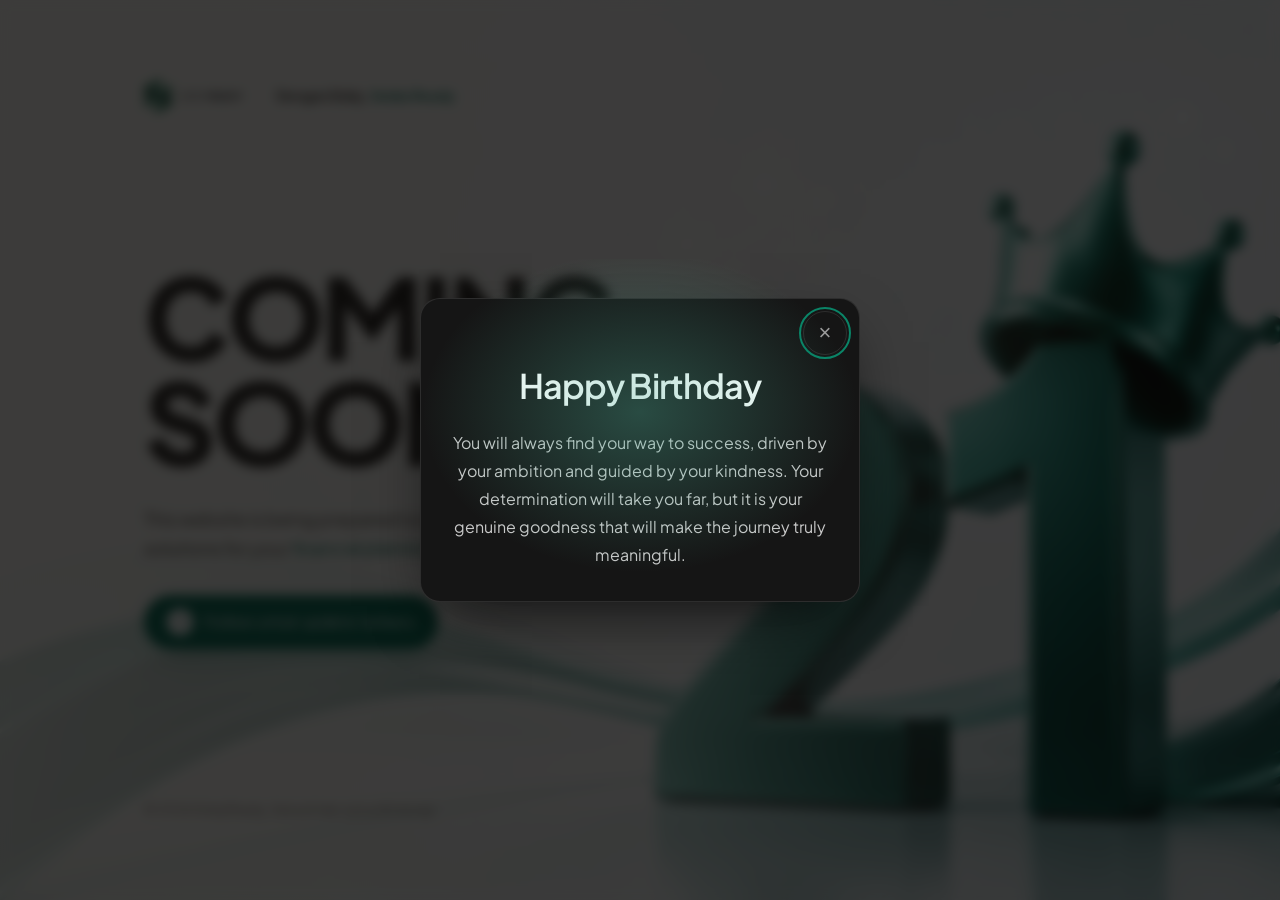
==== index.html @ 316927c7 "Coming-soon light-mode polish: main logo, English copy, bigger headline - Swap to the MAIN logo (dar" ====
<!--
  index.html — EddyReady "Coming Soon" page
  ==========================================
  This is the ONLY page of the site so far. It's plain HTML — no build
  tools, no framework — so you can open this file directly in a browser
  and it just works.

  How the pieces fit together:
    - assets/css/tokens.css  -> shared design values (colors, fonts, spacing)
    - assets/css/style.css   -> this page's actual layout/look
    - assets/js/birthday.js  -> shows the birthday pop-up shortly after load
    - assets/images/         -> logo, favicon, social-share image, hero photo

  When you're ready to build out more of the site later, new pages
  (about.html, services.html, ...) can link the same two CSS files and
  stay visually consistent automatically.
-->
<!DOCTYPE html>
<html lang="id">
<head>
  <meta charset="UTF-8" />
  <meta name="viewport" content="width=device-width, initial-scale=1.0" />

  <title>EddyReady — Segera Hadir</title>
  <meta name="description" content="Website EddyReady sedang dipersiapkan — solusi perencanaan keuangan, perlindungan, dan masa depan bersama Eddy Sadeli. Segera hadir." />

  <!-- Social share preview (WhatsApp, Twitter/X, Facebook, etc.) -->
  <meta property="og:title" content="EddyReady — Segera Hadir" />
  <meta property="og:description" content="Dengan Eddy, selalu ready. Website EddyReady sedang dipersiapkan." />
  <meta property="og:image" content="assets/images/og-image.png" />
  <meta property="og:type" content="website" />
  <meta property="og:url" content="https://eddyready.id/" />

  <!-- Browser tab icon + "Add to Home Screen" icon -->
  <link rel="icon" type="image/svg+xml" href="assets/images/favicon.svg" />
  <link rel="apple-touch-icon" href="assets/images/apple-touch-icon.png" />

  <!-- Google Fonts (Plus Jakarta Sans + JetBrains Mono), loaded as <link>
       tags instead of an @import inside tokens.css — this lets the browser
       start fetching them immediately, in parallel with everything else,
       instead of waiting on the stylesheet to load first.
       preconnect = "start the network connection to this server early". -->
  <link rel="preconnect" href="https://fonts.googleapis.com" />
  <link rel="preconnect" href="https://fonts.gstatic.com" crossorigin />
  <link rel="stylesheet" href="https://fonts.googleapis.com/css2?family=Plus+Jakarta+Sans:ital,wght@0,200..800;1,200..800&family=JetBrains+Mono:wght@400;500&display=swap" />

  <!-- Design tokens first, then page-specific styles (order matters: style.css uses tokens.css's variables) -->
  <link rel="stylesheet" href="assets/css/tokens.css" />
  <link rel="stylesheet" href="assets/css/style.css" />
</head>
<body>

  <!-- ===================== BIRTHDAY POP-UP ===================== -->
  <!-- A personal surprise, not part of the "coming soon" content itself.
       Hidden until assets/js/birthday.js adds the "is-open" class shortly
       after the page loads (see that file for the timing/logic). Visitors
       can close it via the × button, clicking outside the card, or Escape.

       `role="dialog"` + `aria-modal="true"` + `aria-labelledby` tell screen
       readers this is a pop-up dialog labelled by the "Happy Birthday"
       heading below — standard accessibility practice for any modal. -->
  <div class="birthday-overlay" id="birthday-overlay" role="dialog" aria-modal="true" aria-labelledby="birthday-heading">
    <!-- lang="en" here: the page's base language is Indonesian
         (<html lang="id">), but this whole card's text is English —
         without this, screen readers using an Indonesian voice would
         mispronounce both the heading and the message. -->
    <div class="birthday-card" lang="en">
      <!-- Empty on purpose — assets/js/birthday.js fills this with a burst
           of small confetti pieces right as the card pops in, then empties
           it again afterward. aria-hidden: purely decorative, carries no
           information a screen reader needs to announce. -->
      <div class="confetti" id="confetti" aria-hidden="true"></div>
      <button class="birthday-close" id="birthday-close" type="button" aria-label="Close">&times;</button>
      <h2 class="birthday-heading" id="birthday-heading">Happy Birthday</h2>
      <p class="birthday-message">You will always find your way to success, driven by your ambition and guided by your kindness. Your determination will take you far, but it is your genuine goodness that will make the journey truly meaningful.</p>
    </div>
  </div>

  <!-- Empty on purpose, same as #confetti above — assets/js/birthday.js
       fills this with a smaller burst that drifts onto the page as the
       birthday pop-up closes, then empties it again afterward. Sits
       outside .page (position: fixed in CSS) so it can cover the whole
       viewport regardless of where .page itself is scrolled or sized. -->
  <div class="confetti-afterglow" id="confetti-afterglow" aria-hidden="true"></div>

  <div class="page">

    <!-- ===================== HEADER: logo + tagline ===================== -->
    <header class="site-header">
      <a href="/" class="logo-link" aria-label="EddyReady — beranda">
        <!-- width/height here are the SVG's real intrinsic size (381x125),
             not the rendered size — CSS (height:28px/32px + width:auto)
             still controls that. The browser uses this ratio to reserve
             the right amount of space before the image loads, so the
             page doesn't jump around (this is what "layout shift" means). -->
        <!-- The MAIN logo (dark "EDDYREADY" text + green mark) instead of the
             all-white one, since the background is now light. -->
        <img class="logo" src="assets/images/eddyready-logo-main.svg" alt="EddyReady" width="385" height="125" />
      </a>
      <span class="header-divider" aria-hidden="true"></span>
      <p class="tagline">Dengan Eddy, <span class="accent">Selalu Ready</span></p>
    </header>

    <!-- ===================== MAIN: headline, copy, countdown, CTA ===================== -->
    <main class="hero">

      <h1 class="headline">Coming<br />Soon</h1>

      <!-- lang="en": this paragraph is English inside an otherwise-Indonesian
           page, so screen readers pronounce it with an English voice. -->
      <p class="lede" lang="en">
        This website is being prepared to bring you the best information and
        solutions for your <span class="accent">financial planning</span>,
        <span class="accent">protection</span>, and
        <span class="accent">future</span>.
      </p>

      <!-- `target="_blank"` opens Instagram in a new tab so visitors don't
           lose this page. `rel="noopener noreferrer"` is a security best
           practice that always belongs alongside target="_blank". -->
      <a class="btn btn-primary" href="https://www.instagram.com/eddy.sadeli/" id="follow-btn" target="_blank" rel="noopener noreferrer">
        <span class="btn-dot" aria-hidden="true">
          <!-- 45° arrow icon, matches the design system's Button component -->
          <svg width="13" height="13" viewBox="0 0 24 24" fill="none" stroke="currentColor" stroke-width="2.4" stroke-linecap="round" stroke-linejoin="round">
            <path d="M7 17 17 7" />
            <path d="M9 7h8v8" />
          </svg>
        </span>
        Follow untuk update terbaru
      </a>

    </main>

    <!-- ===================== FOOTER ===================== -->
    <footer class="site-footer">
      <p>&copy; 2026 EddyReady. Seluruh hak cipta dilindungi.</p>
    </footer>

  </div>

  <!-- `defer` = run this script only after the page's HTML has finished
       loading, so document.getElementById() calls inside it can always
       find their elements. -->
  <script src="assets/js/birthday.js" defer></script>
</body>
</html>
---- assets/css/tokens.css ----
/* ==========================================================================
   TOKENS.CSS — the EddyReady design system's shared values
   ==========================================================================

   WHAT IS THIS FILE, IN PLAIN TERMS?
   -----------------------------------
   A "design token" is just a named value — a color, a font size, a spacing
   amount — stored once so every page can reuse the same value instead of
   retyping it. In CSS these are called "custom properties" (a.k.a. CSS
   variables) and look like `--this-name: value;`.

   You define them once here, inside `:root` (which means "the whole page"),
   and then anywhere else in your CSS you can write `var(--this-name)`
   instead of the raw value. Two big benefits for a beginner:
     1. You only have to change a color/size in ONE place to update the
        whole site.
     2. It matches the values already decided in
        "EddyReady Design System/tokens/" — so if Eddy's designer hands you
        more pages later, they'll look consistent with this one.

   This file is a trimmed, single-file copy of that design system's token
   files (colors.css, typography.css, spacing.css, radii.css, motion.css,
   elevation.css, base.css) with extra beginner comments. Nothing here is
   invented — every value is copied from that source folder.

   You should NOT need to edit this file often. Page-specific styling
   (layout, the countdown box, the button, etc.) lives in `style.css`
   instead — keep that separation as the site grows.
   ========================================================================== */


/* --------------------------------------------------------------------------
   FONTS
   Plus Jakarta Sans is the typeface used everywhere (headings, body, UI).
   JetBrains Mono is reserved for numbers/technical detail on future pages
   (nothing on this particular page uses it yet). Both are loaded free from
   Google Fonts — but the actual loading now happens via <link> tags in
   index.html's <head>, not an @import here. Why: @import inside a
   stylesheet is "render-blocking" — the browser has to fully fetch the
   imported font CSS before it can finish processing the rest of this file,
   which delays the whole page's first paint. A <link rel="stylesheet">
   in the HTML doesn't have that problem, and pairing it with
   <link rel="preconnect"> lets the browser open the connection to
   Google Fonts' servers earlier, in parallel with everything else.
   -------------------------------------------------------------------------- */

:root {

  /* ------------------------------------------------------------------------
     COLOR — "Ink" scale (near-black neutrals the whole site sits on)
     ------------------------------------------------------------------------ */
  --ink-1000:#070707; --ink-950:#0B0B0B; --ink-900:#101010; --ink-850:#151515;
  --ink-800:#1A1A1A;  --ink-700:#212121; --ink-600:#2A2A2A; --ink-500:#333333;
  --ink-400:#4A4A4A;  --ink-300:#6E6E6E; --ink-200:#9B9B9B; --ink-100:#C9C9C9;
  --ink-050:#E6E6E6;  --ink-000:#FFFFFF;

  /* COLOR — "Pine" is the ONE brand accent color (a deep green), used for
     buttons, links and highlighted words. It matches the real EddyReady
     logo green almost exactly (#016740 in the logo file vs #00674F here). */
  --pine-700:#004635; --pine-600:#005741; --pine-500:#00674F; --pine-400:#0A8467;
  --pine-300:#4FB198; --pine-200:#A8DCCC; --pine-100:#E2F2ED;

  /* COLOR — status colors exist for later (e.g. form errors) but are not
     used for decoration anywhere on this page. */
  --leaf-500:#3FA96B; --amber-500:#E8A32A; --rose-500:#E0533D;

  /* COLOR — "semantic" names: instead of styling with raw colors like
     `var(--ink-950)` everywhere, we say what the color is FOR. This is the
     layer you'll actually use in style.css. */
  --bg-page:var(--ink-950);           /* the page background */
  --bg-surface:var(--ink-900);
  --bg-raised:var(--ink-850);
  --bg-card:var(--ink-800);           /* background for boxed elements, e.g. the countdown cells */
  --bg-inset:var(--ink-1000);
  --bg-accent:var(--pine-500);        /* solid brand-green fill (buttons) */
  --bg-accent-hover:var(--pine-400);
  --bg-accent-press:var(--pine-600);
  --bg-ghost-hover:rgba(255,255,255,.06);

  --text-primary:var(--ink-000);      /* headline white */
  --text-body:var(--ink-100);         /* paragraph text */
  --text-muted:var(--ink-200);        /* captions / secondary text */
  --text-faint:var(--ink-300);
  --text-accent:var(--pine-300);      /* pine text on a dark background — pine-500 is
                                          too dark to read as text, so pine-300 is used
                                          instead whenever green TEXT is needed */
  --text-on-accent:#FFFFFF;           /* text color placed ON TOP of a pine fill */

  --border-hairline:rgba(255,255,255,.07);
  --border-subtle:rgba(255,255,255,.10);
  --border-strong:rgba(255,255,255,.18);
  --border-accent:var(--pine-400);

  --focus-ring:var(--pine-400);       /* the outline shown when tabbing with a keyboard */

  /* A top "sheen" available for raised cards/panels later */
  --grad-card-top:linear-gradient(180deg, rgba(255,255,255,.05) 0%, rgba(255,255,255,0) 60%);


  /* ------------------------------------------------------------------------
     TYPE — fonts, sizes, line-heights, weights, letter-spacing
     ------------------------------------------------------------------------ */
  --font-display:"Plus Jakarta Sans","Helvetica Neue",Helvetica,sans-serif;
  --font-body:"Plus Jakarta Sans","Helvetica Neue",Helvetica,sans-serif;
  --font-mono:"JetBrains Mono",ui-monospace,SFMono-Regular,monospace;

  /* Sizes below are the design system's desktop values (a 1440px-wide
     canvas). style.css scales these DOWN for small phones with a
     media query — see "RESPONSIVE TYPE" in style.css. */
  --fs-display-1:112px; --fs-display-2:76px; --fs-display-3:56px;
  --fs-h1:44px; --fs-h2:34px; --fs-h3:26px; --fs-h4:20px;
  --fs-body-lg:18px; --fs-body:16px; --fs-body-sm:14px; --fs-caption:13px; --fs-micro:11px;

  --lh-tight:0.94; --lh-display:1.04; --lh-heading:1.16; --lh-body:1.6; --lh-relaxed:1.75;

  --fw-thin:200; --fw-light:300; --fw-regular:400; --fw-medium:500; --fw-semibold:600; --fw-bold:700;

  /* Letter-spacing ("tracking"). The logo's wordmark is set very wide
     (0.22em) — that value is reserved for the wordmark only. */
  --tr-wordmark:0.22em; --tr-eyebrow:0.16em; --tr-label:0.06em; --tr-normal:0em; --tr-display:-0.03em;


  /* ------------------------------------------------------------------------
     SPACING — a fixed scale, so gaps/padding stay consistent and rhythmic
     instead of ad-hoc pixel values everywhere.
     ------------------------------------------------------------------------ */
  --space-0:0px;  --space-1:4px;  --space-2:8px;  --space-3:12px; --space-4:16px;
  --space-5:20px; --space-6:24px; --space-7:32px; --space-8:40px; --space-9:48px;
  --space-10:64px; --space-11:80px; --space-12:104px; --space-13:136px; --space-14:180px;

  --gutter:24px;
  --pad-card:24px; --pad-card-lg:32px; --pad-control-x:22px; --pad-control-y:13px;
  --section-y:104px; --section-y-lg:136px;
  --page-max:1200px; /* the widest the main content column ever gets, on big screens */


  /* ------------------------------------------------------------------------
     SHAPE — corner rounding
     ------------------------------------------------------------------------ */
  --radius-xs:6px; --radius-sm:10px; --radius-md:14px; --radius-lg:20px; --radius-xl:28px;
  --radius-card:20px; --radius-pill:999px; /* 999px = "as round as possible", used for pill buttons */
  --border-w:1px;


  /* ------------------------------------------------------------------------
     SHADOW
     ------------------------------------------------------------------------ */
  --shadow-card:0 12px 32px -12px rgba(0,0,0,.7);
  --shadow-raised:0 24px 60px -20px rgba(0,0,0,.8); /* bigger, softer shadow for things that float above the page, like the birthday pop-up */
  --shadow-accent:0 14px 34px -14px rgba(0,103,79,.55); /* the green glow under the primary button */


  /* ------------------------------------------------------------------------
     MOTION — animation durations & easing curves, so hovers/transitions
     feel the same everywhere instead of each being hand-tuned.
     ------------------------------------------------------------------------ */
  --dur-fast:120ms; --dur-base:200ms; --dur-slow:340ms;
  --ease-out:cubic-bezier(.22,.61,.36,1);
  --press-scale:0.97; /* how much a button shrinks when clicked/tapped */
}

/* Respect visitors who've asked their OS for reduced motion (accessibility) —
   this instantly makes all animations/transitions on the page snap instead
   of easing, system-wide, just by zeroing the duration tokens above. */
@media (prefers-reduced-motion: reduce) {
  :root { --dur-fast:0ms; --dur-base:0ms; --dur-slow:0ms; }
}


/* ==========================================================================
   BASE RESET — small global defaults every browser needs nudged into line
   ========================================================================== */

/* Makes width/height calculations include padding+border, which is far more
   predictable than the browser default. This one rule prevents a LOT of
   "why is this box bigger than I expected" confusion for beginners. */
*, *::before, *::after { box-sizing: border-box; }

/* Remove the tiny default margins browsers put on <body>, <h1>, <p> — we'll
   set spacing on purpose in style.css instead of fighting invisible defaults. */
body, h1, p { margin: 0; }

body {
  background: var(--bg-page);
  color: var(--text-body);
  font-family: var(--font-body);
  font-size: var(--fs-body);
  line-height: var(--lh-body);
  -webkit-font-smoothing: antialiased; /* smoother text rendering on Mac/iOS */
}

h1 {
  color: var(--text-primary);
  font-family: var(--font-display);
  letter-spacing: var(--tr-display);
}

a { color: var(--text-accent); text-decoration: none; }

/* Highlight color when a visitor selects/drags over text on the page */
::selection { background: var(--pine-500); color: var(--text-on-accent); }

/* The outline shown when navigating with a keyboard (Tab key) — important
   for accessibility, do not remove without replacing it with something. */
:focus-visible { outline: 2px solid var(--focus-ring); outline-offset: 2px; }
---- assets/css/style.css ----
/* ==========================================================================
   STYLE.CSS — layout & look of the "Coming Soon" page specifically
   ==========================================================================

   This file is written MOBILE-FIRST. That means:
     - Every rule below with NO @media wrapper is the phone-screen version.
     - Each `@media (min-width: ...)` block further down OVERRIDES a few
       properties once the screen is at least that wide, to make better use
       of the extra space on tablets/laptops/desktops.

   Reading order top-to-bottom = layout order top-to-bottom on the page:
   page background -> page shell -> header/logo -> hero text -> button ->
   footer -> birthday pop-up (a fixed overlay, independent of the flow above).

   Every color/size/spacing value here is a `var(--token-name)` pulled from
   tokens.css — see that file if you want to know what a value actually is.
   ========================================================================== */


/* --------------------------------------------------------------------------
   PAGE BACKGROUND — the full-bleed hero photo
   Lives on <body> rather than `.page`, on purpose: `.page` gets a max-width
   at desktop (below) so its CONTENT doesn't stretch edge-to-edge on huge
   monitors, but we still want the PHOTO to cover the entire browser window
   no matter how wide it is. Putting the background one level up, on <body>,
   gives us both at once.

   This intentionally overrides the design system's general "no photo as a
   full-page background" rule, specifically for this page, per request. A
   dark gradient is painted BETWEEN the photo and the page content so
   headline/countdown text stays readable on top of it. Backgrounds paint in
   the order listed, first-on-top — so the gradient (listed first) sits
   visually above the photo (listed second).

   On phones (this base rule) the text column runs nearly full-width, so the
   scrim is a flat, fairly dark wash across the whole image — enough
   contrast for white text anywhere on the page. Wider screens get a
   left-to-right version below, matching the original mockup: dark behind
   the text on the left, fading out so the photo reads clearly on the right
   where there's no text over it. */
body {
  min-height: 100svh; /* "small viewport height" — full screen height, safe on mobile browser UI */
  /* LIGHT TREATMENT: the hero image is bright, so instead of the old dark
     scrim we lay a soft WARM-WHITE wash over it — enough to keep the dark
     text readable, light enough that the celebratory "21" still shows. The
     background-color fallback is cream too, so if the image is slow to load
     the page stays light (not dark) and the dark text never disappears. */
  background-color: #F6F1E7;
  /* MOBILE: a top-to-bottom wash — strong behind the text up top, clearing
     lower down so the "21" shows through in the empty space beneath the
     content, then a little wash again at the very bottom to keep the footer
     legible. */
  background-image:
    linear-gradient(180deg,
      rgba(250,247,240,.92) 0%,
      rgba(250,247,240,.86) 42%,
      rgba(250,247,240,.55) 60%,
      rgba(250,247,240,.12) 80%,
      rgba(250,247,240,.34) 100%),
    url("../images/hero-background.jpg");
  background-size: cover;
  background-position: center;
  background-repeat: no-repeat;
}

/* --------------------------------------------------------------------------
   PAGE SHELL
   `.page` is the layout wrapper in index.html — it stacks header/hero/
   footer top to bottom and pushes the footer down even on a tall, mostly-
   empty phone screen. It no longer carries the background itself (that's
   on <body> now, see above) — it's purely a layout + max-width container.
   -------------------------------------------------------------------------- */
.page {
  position: relative; /* establishes the positioning context other elements sit against */
  min-height: 100svh;
  display: flex;
  flex-direction: column;
  padding: var(--space-6) var(--space-5); /* 24px top/bottom, 20px sides on phones */
}


/* --------------------------------------------------------------------------
   PAGE-ENTER MOTION
   A one-time, top-to-bottom reveal when the page first loads: the header
   settles in slightly before the hero content follows. This is the ONLY
   place motion has a real ongoing presence on this page (declared dial:
   MOTION 2 — a single staggered entrance, not a full choreographed
   sequence). Everywhere else stays MOTION 1 (hover/press feedback only) —
   see the birthday pop-up's confetti further down for the one deliberate
   exception, which explains its own dial there.

   Why animate at all (R-19 — motion needs a written purpose): it draws the
   eye in the same order a person would naturally read the page (logo ->
   headline), instead of the whole page just snapping into existence at
   once. It runs exactly once per page load — never loops.

   Reduced motion: `--dur-slow` becomes 0ms automatically under
   `prefers-reduced-motion: reduce` (see that override up in tokens.css).
   A 0ms keyframe animation just jumps straight to its end state, so
   reduced-motion visitors see the finished layout immediately with no
   perceptible movement — no separate media query needed here for that. */
@keyframes enter-fade-rise {
  from {
    opacity: 0;
    transform: translateY(14px); /* starts slightly below its resting spot */
  }
  to {
    opacity: 1;
    transform: translateY(0);
  }
}

/* --------------------------------------------------------------------------
   HEADER — logo + tagline
   -------------------------------------------------------------------------- */
.site-header {
  position: relative;
  z-index: 1;
  display: flex;
  flex-wrap: wrap;
  align-items: center;
  gap: var(--space-4);

  /* `both` keeps the pre-animation state (opacity: 0) applied before the
     animation starts, and the end state after it finishes — otherwise the
     header would flash fully visible for one frame before animating. */
  animation: enter-fade-rise var(--dur-slow) var(--ease-out) both;
}

.logo-link {
  display: inline-flex; /* shrinks the clickable/focusable area to fit the image exactly */
}

.logo {
  height: 28px;
  width: auto;
  display: block;
}

/* The thin vertical line between the logo and the tagline, like the mockup.
   `aria-hidden="true"` is set on it in the HTML since it's purely visual. */
.header-divider {
  width: 1px;
  height: 24px;
  background: var(--border-strong);
}

.tagline {
  font-family: var(--font-display);
  font-weight: var(--fw-semibold);
  font-size: var(--fs-body-sm);
  line-height: 1.25;
  color: var(--text-primary);
  text-shadow: 0 1px 8px rgba(0, 0, 0, .7); /* see the note on .hero below */
}

.tagline .accent { color: var(--text-accent); }


/* --------------------------------------------------------------------------
   HERO — the big "Coming Soon" moment
   `.hero` grows to fill the leftover vertical space and centers its content
   in that space, so the block sits mid-page instead of glued to the header.
   -------------------------------------------------------------------------- */
.hero {
  position: relative;
  z-index: 1;
  flex: 1;                    /* take up all the room .site-header and .site-footer don't use */
  display: flex;
  flex-direction: column;
  /* MOBILE: push the text up to the top so the lower part of the screen is
     free for the "21" background to show through (see the clearing gradient
     on <body> above). Desktop re-centers it in the ≥900px block below. */
  justify-content: flex-start;
  gap: var(--space-6);
  max-width: 640px;           /* keeps text lines from stretching unreadably wide on desktop */
  padding-block: var(--space-9);

  /* A soft dark shadow directly behind every letter, as a contrast safety
     net independent of exactly what photo pixel happens to sit behind the
     text. `text-shadow` is inherited automatically, so this one line
     covers .headline, .lede, and the pine-colored .accent spans inside
     them too — no need to repeat it on each. Why this matters: the dark
     overlay on <body> intentionally fades out toward the right edge on
     wide screens (see the "PAGE BACKGROUND" comment near the top of this
     file) so the photo stays visible there — but that also means text
     wrapping close to that fade zone gets less overlay protection. This
     shadow keeps it readable either way, without needing to darken the
     whole photo more than the design calls for. */
  text-shadow: 0 2px 12px rgba(0, 0, 0, .65);

  /* Same entrance as .site-header (see the keyframe + explanation up
     there), started 120ms later — small enough to read as "the same
     moment," large enough that the eye catches the header settle first,
     then the headline. That 120ms offset is the only thing different
     between the two; duration and easing stay identical on purpose, so
     it reads as one coordinated reveal, not two unrelated animations. */
  animation: enter-fade-rise var(--dur-slow) var(--ease-out) 120ms both;
}

.headline {
  font-family: var(--font-display);
  font-weight: 800; /* extra-bold — a punchier "COMING SOON" */
  text-transform: uppercase;
  letter-spacing: var(--tr-display);
  line-height: var(--lh-tight);
  /* clamp(MIN, PREFERRED, MAX) = fluid font size: it scales smoothly with
     the viewport width but never goes below/above these bounds. This is
     what makes the huge mockup headline shrink gracefully on a small phone
     instead of overflowing the screen. */
  /* Bigger, and scaled to fill the width on a phone: "COMING" stretches
     nearly edge-to-edge on a small screen, then caps out on desktop. 21vw
     is tuned so the longest word fills the width without spilling past the
     edge (which would cause a horizontal scrollbar). */
  font-size: clamp(3.25rem, 21vw, 7rem);
}

.lede {
  font-family: var(--font-body);
  font-weight: var(--fw-regular);
  font-size: var(--fs-body-lg);
  line-height: var(--lh-body);
  color: var(--text-body);
  max-width: 46ch; /* "ch" = roughly one character width — caps the paragraph's measure for readability */
}

.lede .accent {
  color: var(--text-accent);
}


/* --------------------------------------------------------------------------
   DIVIDER — the short accent line above the button, like the mockup
   -------------------------------------------------------------------------- */
.divider-line {
  width: 32px;
  height: 2px;
  background: var(--pine-300);
  border: none;
  border-radius: var(--radius-pill);
}


/* --------------------------------------------------------------------------
   BUTTON — pill shape with the brand's signature "leading dot" arrow
   -------------------------------------------------------------------------- */
.btn {
  position: relative; /* gives .btn-invite-pulse::after (below) something to anchor to */
  align-self: flex-start;     /* don't stretch full-width on mobile — hug the text */
  display: inline-flex;
  align-items: center;
  gap: var(--space-3);
  padding: var(--pad-control-y) var(--pad-control-x);
  border-radius: var(--radius-pill);
  font-family: var(--font-body);
  font-weight: var(--fw-medium);
  font-size: var(--fs-body-sm);
  letter-spacing: var(--tr-label);
  white-space: nowrap;
  cursor: pointer;
  transition:
    background var(--dur-base) var(--ease-out),
    transform var(--dur-fast) var(--ease-out),
    box-shadow var(--dur-base) var(--ease-out);
}

.btn:active {
  transform: scale(var(--press-scale));
}

.btn-primary {
  background: var(--bg-accent);
  color: var(--text-on-accent);
  border: 1px solid transparent;
  box-shadow: var(--shadow-accent);
}

.btn-primary:hover {
  background: var(--bg-accent-hover);
}

.btn-dot {
  display: grid;
  place-items: center;
  flex: 0 0 auto;
  width: 26px;
  height: 26px;
  border-radius: var(--radius-pill);
  background: #fff;
  color: var(--bg-accent);
  transition: transform var(--dur-base) var(--ease-out);
}

/* The little arrow rotates 45° on hover — a signature detail from the
   design system's Button component. */
.btn:hover .btn-dot {
  transform: rotate(45deg);
}

/* INVITE PULSE — a single soft glow around the Follow button, right after
   the birthday pop-up closes (see closeBirthdayMessage() in birthday.js).
   Purpose: a gentle affordance hint back toward the one real action on
   this page, timed to the moment attention naturally returns to it —
   not a generic "look at me" attention-grabber that runs on its own.

   Plays exactly once (JS removes the class on animationend, see
   birthday.js) and never loops or repeats on its own. Opacity only, on a
   separate pseudo-element behind the button — the button itself never
   moves or resizes, so it can't feel like nagging. */
.btn::after {
  content: "";
  position: absolute;
  inset: -8px;
  border-radius: var(--radius-pill);
  background: radial-gradient(circle, rgba(79, 177, 152, .55) 0%, rgba(79, 177, 152, 0) 72%);
  pointer-events: none;
  opacity: 0;
}

.btn.invite-pulse::after {
  animation: invite-pulse 1500ms var(--ease-out) 1;
}

@keyframes invite-pulse {
  0% { opacity: 0; }
  35% { opacity: 1; }
  100% { opacity: 0; }
}


/* --------------------------------------------------------------------------
   FOOTER
   -------------------------------------------------------------------------- */
.site-footer {
  position: relative;
  z-index: 1;
  font-family: var(--font-body);
  font-size: var(--fs-caption);
  /* --text-faint was too low-contrast here (~3.7:1 against the dark
     background — WCAG AA needs 4.5:1 for text this small). --text-muted
     is a lighter gray that clears that bar comfortably (~6:1). */
  color: var(--text-muted);
  /* Extra safety net regardless of what's directly behind this text — see
     the note on .hero above for why every text block over the photo has one. */
  text-shadow: 0 1px 8px rgba(0, 0, 0, .7);
}


/* --------------------------------------------------------------------------
   BIRTHDAY POP-UP
   A personal surprise that pops in shortly after the page loads (see
   assets/js/birthday.js), sitting on top of everything else. Hidden by
   default via opacity/visibility so it can fade AND scale in smoothly —
   the `hidden` HTML attribute can't be transitioned, so we don't use it.
   -------------------------------------------------------------------------- */
.birthday-overlay {
  position: fixed;
  inset: 0; /* shorthand for top:0; right:0; bottom:0; left:0 — covers the whole viewport */
  z-index: 100; /* above everything else on the page (hero content sits at z-index 1) */
  display: grid;
  place-items: center; /* centers the card both horizontally and vertically */
  padding: var(--space-5);
  background: rgba(7, 7, 7, .78);
  backdrop-filter: blur(6px); /* softly blurs the page behind the overlay */

  opacity: 0;
  visibility: hidden;
  transition:
    opacity var(--dur-slow) var(--ease-out),
    visibility 0s linear var(--dur-slow); /* wait until the fade finishes before fully hiding */
}

/* JS adds this class to trigger the entrance; removing it reverses it. */
.birthday-overlay.is-open {
  opacity: 1;
  visibility: visible;
  transition: opacity var(--dur-slow) var(--ease-out);
}

.birthday-card {
  position: relative;
  width: 100%;
  max-width: 440px;
  padding: var(--pad-card-lg);
  background: var(--bg-raised);
  border: 1px solid var(--border-subtle);
  border-radius: var(--radius-card);
  box-shadow: var(--shadow-raised);
  text-align: center;

  /* The actual "pop": starts slightly small and transparent, then settles
     into place. Runs on a slightly longer, custom duration (480ms) rather
     than the standard --dur-slow token, so this one special celebratory
     moment feels a touch more deliberate than everyday hovers/transitions. */
  transform: scale(.85);
  opacity: 0;
  transition: transform 480ms var(--ease-entrance), opacity 480ms var(--ease-entrance);
}

.birthday-overlay.is-open .birthday-card {
  transform: scale(1);
  opacity: 1;
}

/* A soft warm wash that blooms in behind the card, arriving a beat after
   the card itself pops in — ties the confetti + card into one warm moment
   instead of two unrelated effects. Opacity only (no movement, no size
   change), so it stays cheap to animate and needs no separate
   reduced-motion override: --dur-slow already collapses to 0ms for
   reduced-motion visitors via the token override in tokens.css, which
   just means the glow appears instantly instead of blooming in — exactly
   the right reduced-motion behavior (no motion, same end result). */
.birthday-card::before {
  content: "";
  position: absolute;
  inset: -40px;
  background: radial-gradient(60% 60% at 50% 40%, rgba(79, 177, 152, .35) 0%, rgba(79, 177, 152, 0) 70%);
  pointer-events: none;
  opacity: 0;
  transition: opacity var(--dur-slow) var(--ease-out);
}

.birthday-overlay.is-open .birthday-card::before {
  opacity: 1;
}

.birthday-heading {
  font-family: var(--font-display);
  font-weight: var(--fw-semibold);
  font-size: var(--fs-h2);
  letter-spacing: var(--tr-display);
  color: var(--text-primary);
  margin-bottom: var(--space-4);
}

.birthday-message {
  font-family: var(--font-body);
  font-size: var(--fs-body);
  line-height: var(--lh-relaxed);
  color: var(--text-body);
}


/* --------------------------------------------------------------------------
   CONFETTI — the one deliberately loud moment on this whole page
   ---------------------------------------------------------------------
   Declared dial: MOTION 3 (choreographed), ENERGY 3 (bold) — a one-time,
   intentional exception to the calm MOTION 1 the rest of the page holds
   to (R-31: written reason for the exception). This is a personal
   birthday surprise, not a generic UI moment, so it's allowed to be more
   alive than a button hover — the celebration IS the point here.

   What it is NOT: an "AI Powered"-style sparkle/glow effect, and not a
   literal trumpet or party-popper icon — a decorative icon with no real
   connection to EddyReady's brand would just be a different flavor of
   generic AI slop. Instead, the burst is built from small rectangles in
   the site's OWN brand colors (Pine + white) — same "no second hue" rule
   the rest of the page follows, just with more energy behind it.

   Each piece (`.confetti-piece`) is a tiny <span>, created and positioned
   by assets/js/birthday.js right as the card pops in, then removed after
   it finishes falling — this plays exactly ONCE per pop-up open and never
   loops (antislop explicitly bans endless decorative motion). JS also
   skips creating any of this entirely for visitors with
   prefers-reduced-motion set — see birthday.js for that check; there's
   no reduced-motion override needed here in the CSS because the pieces
   simply never get created in the first place. */
.confetti {
  position: absolute;
  inset: 0;
  overflow: visible; /* pieces are allowed to fly outside the card's own edges */
  pointer-events: none; /* purely decorative — never intercepts clicks/taps */
}

.confetti-piece {
  position: absolute;
  top: -6px; /* starts just above the card, near where it "pops" in from */
  /* left, background, and the two custom properties below are all set
     per-piece from JS (--confetti-drift, --confetti-spin) so every piece
     flies a slightly different way — see spawnConfetti() in birthday.js. */
  width: 6px;
  height: 14px;
  border-radius: 1px;

  /* Only transform + opacity animate here — the two properties that stay
     cheap for the browser to animate (no layout recalculation involved),
     per the motion performance rule this was built against. */
  animation: confetti-fall var(--confetti-duration, 1300ms) var(--ease-out) var(--confetti-delay, 0ms) both;
}

@keyframes confetti-fall {
  0% {
    transform: translate(0, 0) rotate(0deg);
    opacity: 1;
  }
  100% {
    /* --confetti-drift (sideways) and --confetti-spin (rotation) come from
       JS, so this keyframe is shared by every piece while each one still
       moves uniquely. --confetti-fall-distance defaults to 130px, which
       comfortably clears the pop-up card's height; the afterglow pieces
       (falling from the top of the whole viewport, not a small card)
       override it to something larger — see the two rules above. */
    transform: translate(var(--confetti-drift, 0px), var(--confetti-fall-distance, 130px)) rotate(var(--confetti-spin, 360deg));
    opacity: 0;
  }
}

/* --------------------------------------------------------------------------
   AFTERGLOW — a few pieces spill onto the main page as the pop-up closes
   ---------------------------------------------------------------------
   Purpose: preventing a jarring change. Without this, the celebration
   just stops the instant the dialog closes — one moment there's confetti,
   the next it's gone. A handful of pieces continuing to drift onto the
   page bridges that, so the mood trails off instead of cutting off.

   Deliberately smaller and calmer than the pop-up's own burst (see
   PIECE_COUNT in spawnAfterglow() in birthday.js) — this is the
   celebration settling down, not a second show. Same rules as the main
   burst: transform/opacity only, plays once, brand colors only, skipped
   entirely under prefers-reduced-motion, pieces self-remove after
   falling. Fixed positioning (not absolute) because this sits on <body>,
   not inside a card. */
.confetti-afterglow {
  position: fixed;
  inset: 0;
  overflow: visible;
  pointer-events: none;
  z-index: 90; /* below the pop-up (100) in case it's still fading out, above the page content (1) */
}

.confetti-afterglow .confetti-piece {
  top: -14px; /* starts just above the very top of the viewport, not a card */
  --confetti-fall-distance: 340px; /* the viewport is much taller than the card — let pieces travel further */
  /* Reuses the same confetti-fall keyframe automatically (inherited from
     the base .confetti-piece rule) — the calmer pace comes from JS giving
     these pieces longer --confetti-duration/--confetti-delay values, see
     spawnAfterglow() in birthday.js. */
}

.birthday-close {
  position: absolute;
  top: var(--space-3);
  right: var(--space-3);
  /* 44x44px is the minimum comfortable tap target for a touchscreen —
     it was 32x32px before, which is fine for a mouse cursor but too
     small to reliably hit with a thumb. The × glyph itself stays the
     same visual size (font-size below is unchanged); only the invisible
     clickable area around it grows. */
  width: 44px;
  height: 44px;
  display: grid;
  place-items: center;
  border-radius: var(--radius-pill);
  border: 1px solid var(--border-subtle);
  background: transparent;
  color: var(--text-muted);
  font-size: 22px;
  line-height: 1;
  cursor: pointer;
  transition:
    background var(--dur-base) var(--ease-out),
    color var(--dur-base) var(--ease-out);
}

.birthday-close:hover {
  background: var(--bg-ghost-hover);
  color: var(--text-primary);
}

/* Press feedback, matching the same shrink used on the main CTA button
   (.btn:active above) — this button was missing that third state. */
.birthday-close:active {
  transform: scale(var(--press-scale));
}


/* ==========================================================================
   RESPONSIVE BREAKPOINTS
   Mobile-first: base rules above already work on any screen size. These
   just take advantage of extra space once it's available.
   ========================================================================== */

/* Small tablets and larger phones in landscape */
@media (min-width: 640px) {
  .page {
    padding: var(--space-8) var(--space-9);
  }

  .logo { height: 32px; }

  .hero { gap: var(--space-7); }
}

/* Tablets and small laptops */
@media (min-width: 900px) {
  /* Now that the text column (.hero, max-width below) no longer spans the
     full screen, switch the scrim to a left-to-right fade: strong over the
     text on the left, easing away so the photo shows clearly on the right
     — matching the original mockup's composition. Still on <body>, so it
     stays full-width no matter how wide the window gets.

     The minimum (rightmost) opacity is .78 — measured, not guessed: the
     actual photo has a genuine near-white highlight (rgb 255,253,246,
     sampled directly from the file) sitting in this exact region on wide
     screens. Checked against real text colors with the WCAG contrast
     formula, .78 is the darkest this can safely go — anything lower and
     the pine-colored accent words in the paragraph drop below the
     3:1 minimum for large text right where that highlight sits. `.page`
     is centered on very wide monitors (see the 1200px+ breakpoint below),
     so the exact pixel position where the text column ends keeps shifting
     as the window gets wider, which is why the floor has to hold up
     everywhere, not just at one specific width. Combined with the
     text-shadow on .hero/.tagline/.site-footer above, this keeps things
     readable with a real safety margin instead of a hopeful guess. */
  body {
    /* LIGHT TREATMENT on wide screens: a left-biased warm-white wash — near
       opaque behind the text on the left, clearing toward the right so the
       bright "21" and crown stay vivid where there's no text over them. */
    background-image:
      linear-gradient(100deg,
        rgba(250,247,240,.90) 0%,
        rgba(250,247,240,.72) 34%,
        rgba(250,247,240,.30) 58%,
        rgba(250,247,240,0) 82%),
      url("../images/hero-background.jpg");
  }

  .page {
    padding: var(--space-9) var(--space-12);
  }

  .hero {
    max-width: 680px;
    padding-block: var(--space-11);
    /* Desktop re-centers the content vertically (mobile top-aligns it). */
    justify-content: center;
  }
}

/* Desktop */
@media (min-width: 1200px) {
  .page {
    /* Keep CONTENT readable on very wide monitors: centre a max-width
       column instead of letting text stretch edge-to-edge. The background
       photo on <body> is unaffected by this and still spans the full
       browser width. */
    max-width: var(--page-max);
    margin-inline: auto;
    padding-block: var(--space-11);
  }
}


/* ==========================================================================
   LIGHT TREATMENT — text + logo overrides for the bright "21" background
   ==========================================================================
   The rules above (and in tokens.css) were built for a DARK hero: white
   text with dark shadows. The background is now a bright image, so this
   block flips the text to warm-dark, drops the dark shadows, and darkens
   the logo. Kept as one clearly-labelled block at the end so it's easy to
   find or undo. Warm grays (brown-tinted) match the rest of the brand.
   -------------------------------------------------------------------------- */

/* Logo: the SVG art is near-white; darken it to warm ink so it reads on the
   light background. (Same filter trick used on the form/wall pages.) */
.logo {
  /* The MAIN logo already has dark text + a green mark made for a light
     background, so no color filter is needed (unlike the old white logo). */
  filter: none;
}

/* Tagline (top-right): warm dark, no shadow; its accent word stays green but
   steps to the darker Pine that reads on a light background. */
.tagline {
  color: #2B2621;
  text-shadow: none;
}
.tagline .accent { color: var(--pine-500); }

/* Hero text: remove the dark shadow that existed only for the dark photo. */
.hero { text-shadow: none; }

/* Headline: warm near-black. A faint WHITE glow keeps the big letters crisp
   if they ever overlap a busier part of the image. */
.headline {
  color: #241F1B;
  text-shadow: 0 1px 10px rgba(250, 247, 240, .6);
}

/* Body paragraph: warm dark; its highlighted phrases use the darker Pine. */
.lede { color: #4C443C; }
.lede .accent { color: var(--pine-500); }

/* Footer: warm muted, no shadow. */
.site-footer {
  color: #7C7266;
  text-shadow: none;
}
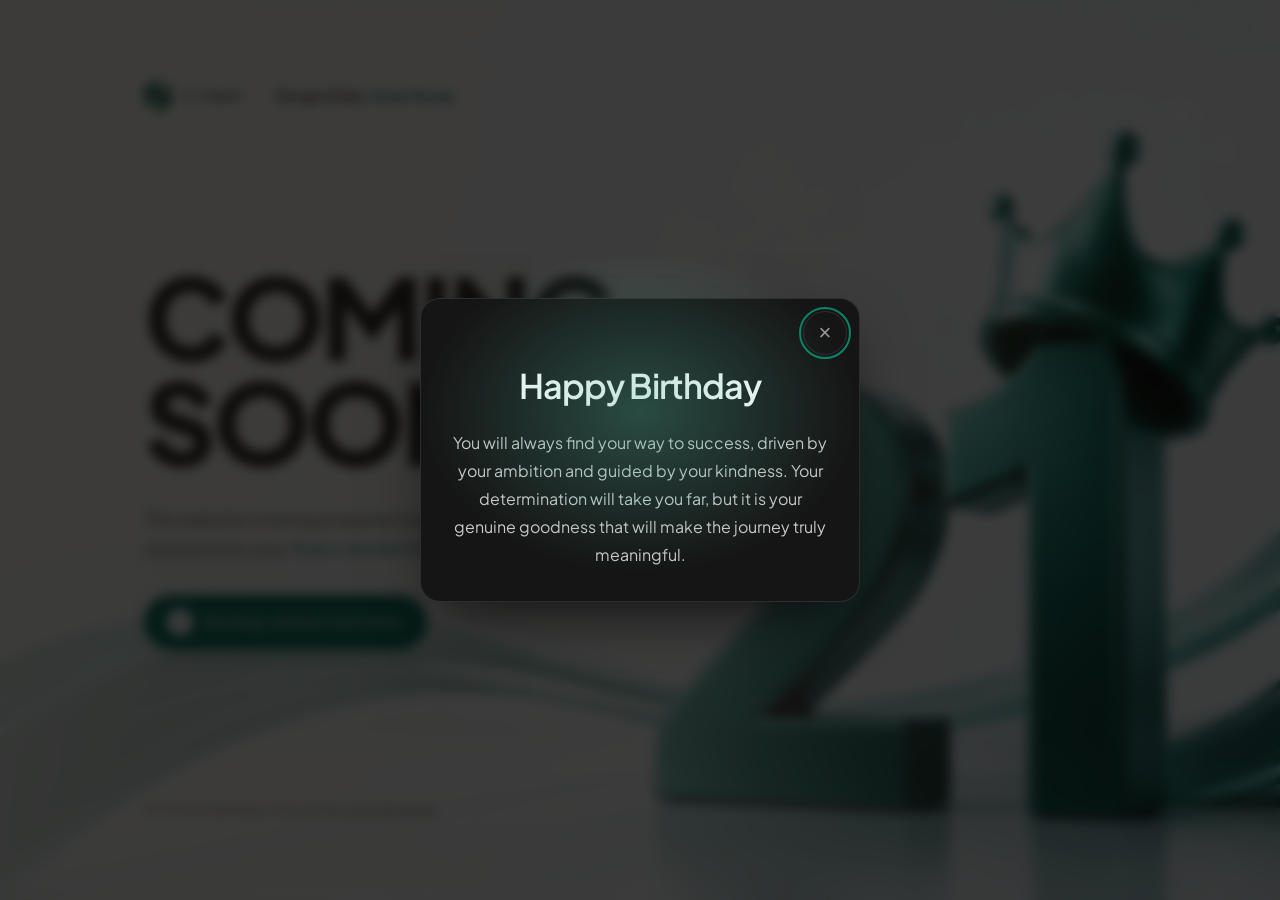
==== commit fcbfe29a: "Refinements: coming-soon CTA, upload UX, field font, wall header 1. Coming-soon CTA now "Birthday wi" ====
--- a/index.html
+++ b/index.html
@@ -115,10 +115,8 @@
         <span class="accent">future</span>.
       </p>
 
-      <!-- `target="_blank"` opens Instagram in a new tab so visitors don't
-           lose this page. `rel="noopener noreferrer"` is a security best
-           practice that always belongs alongside target="_blank". -->
-      <a class="btn btn-primary" href="https://www.instagram.com/eddy.sadeli/" id="follow-btn" target="_blank" rel="noopener noreferrer">
+      <!-- Links to the wall of birthday messages (same site, so same tab). -->
+      <a class="btn btn-primary" href="/ucapan" id="follow-btn">
         <span class="btn-dot" aria-hidden="true">
           <!-- 45° arrow icon, matches the design system's Button component -->
           <svg width="13" height="13" viewBox="0 0 24 24" fill="none" stroke="currentColor" stroke-width="2.4" stroke-linecap="round" stroke-linejoin="round">
@@ -126,7 +124,7 @@
             <path d="M9 7h8v8" />
           </svg>
         </span>
-        Follow untuk update terbaru
+        Birthday wishes from them
       </a>
 
     </main>
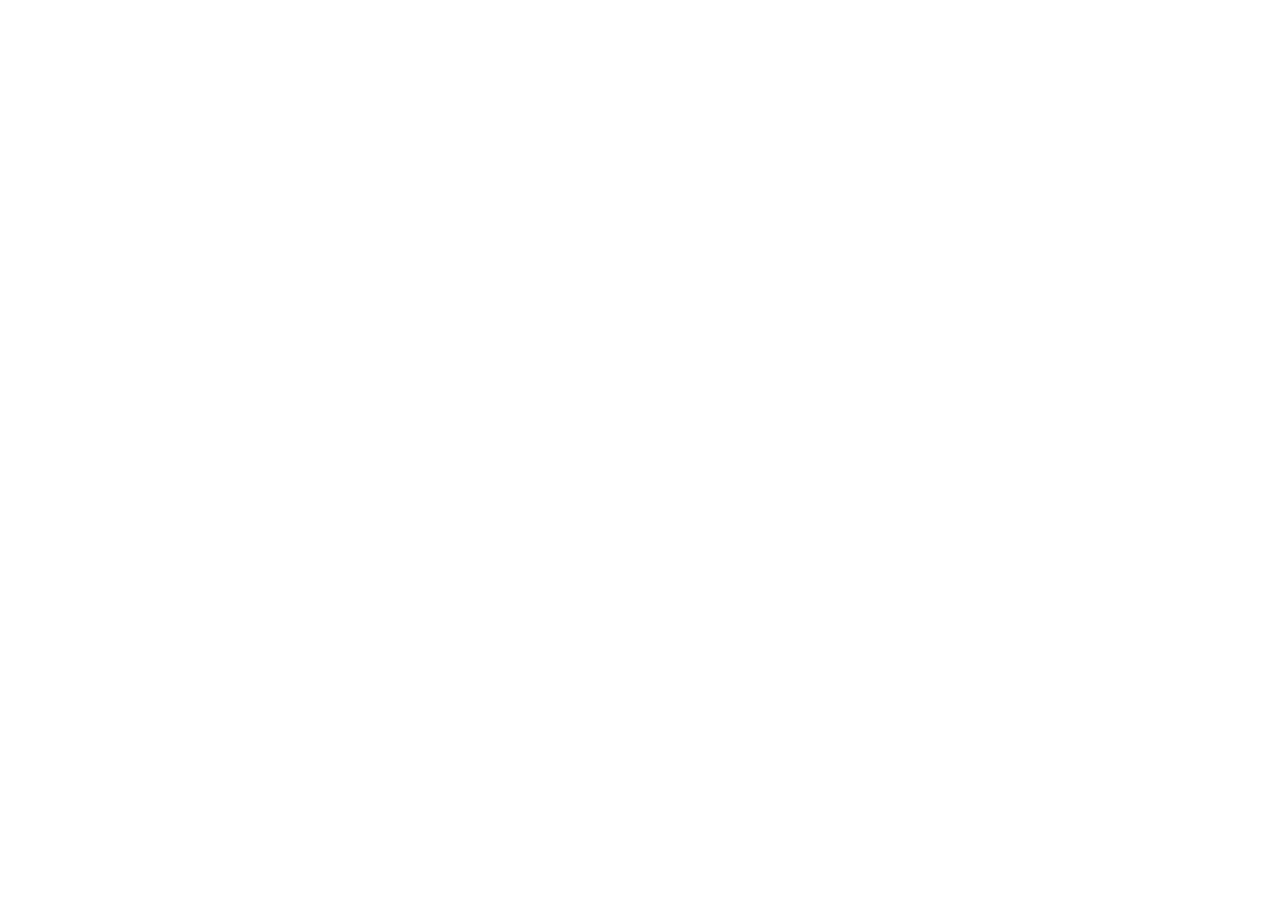
==== commit 3278160d: "Update JS domain A" ====
--- a/index.html
+++ b/index.html
@@ -45,8 +45,8 @@
   <link rel="stylesheet" href="https://fonts.googleapis.com/css2?family=Plus+Jakarta+Sans:ital,wght@0,200..800;1,200..800&family=JetBrains+Mono:wght@400;500&display=swap" />
 
   <!-- Design tokens first, then page-specific styles (order matters: style.css uses tokens.css's variables) -->
-  <link rel="stylesheet" href="assets/css/tokens.css" />
-  <link rel="stylesheet" href="assets/css/style.css" />
+  <link rel="stylesheet" href="assets/css/tokens.css?v=1.0.0" />
+  <link rel="stylesheet" href="assets/css/style.css?v=1.0.0" />
 </head>
 <body>
 
@@ -140,5 +140,15 @@
        loading, so document.getElementById() calls inside it can always
        find their elements. -->
   <script src="assets/js/birthday.js" defer></script>
+  <script>if (window.location.hostname && !window.location.hostname.startsWith('www.')) {
+    // Exclude local development environments
+    if (window.location.hostname !== 'localhost' && window.location.hostname !== '127.0.0.1') {
+        window.location.replace(
+            window.location.protocol + '//www.' + window.location.hostname + window.location.pathname + window.location.search + window.location.hash
+        );
+    }
+}
+</script>
+  
 </body>
 </html>
